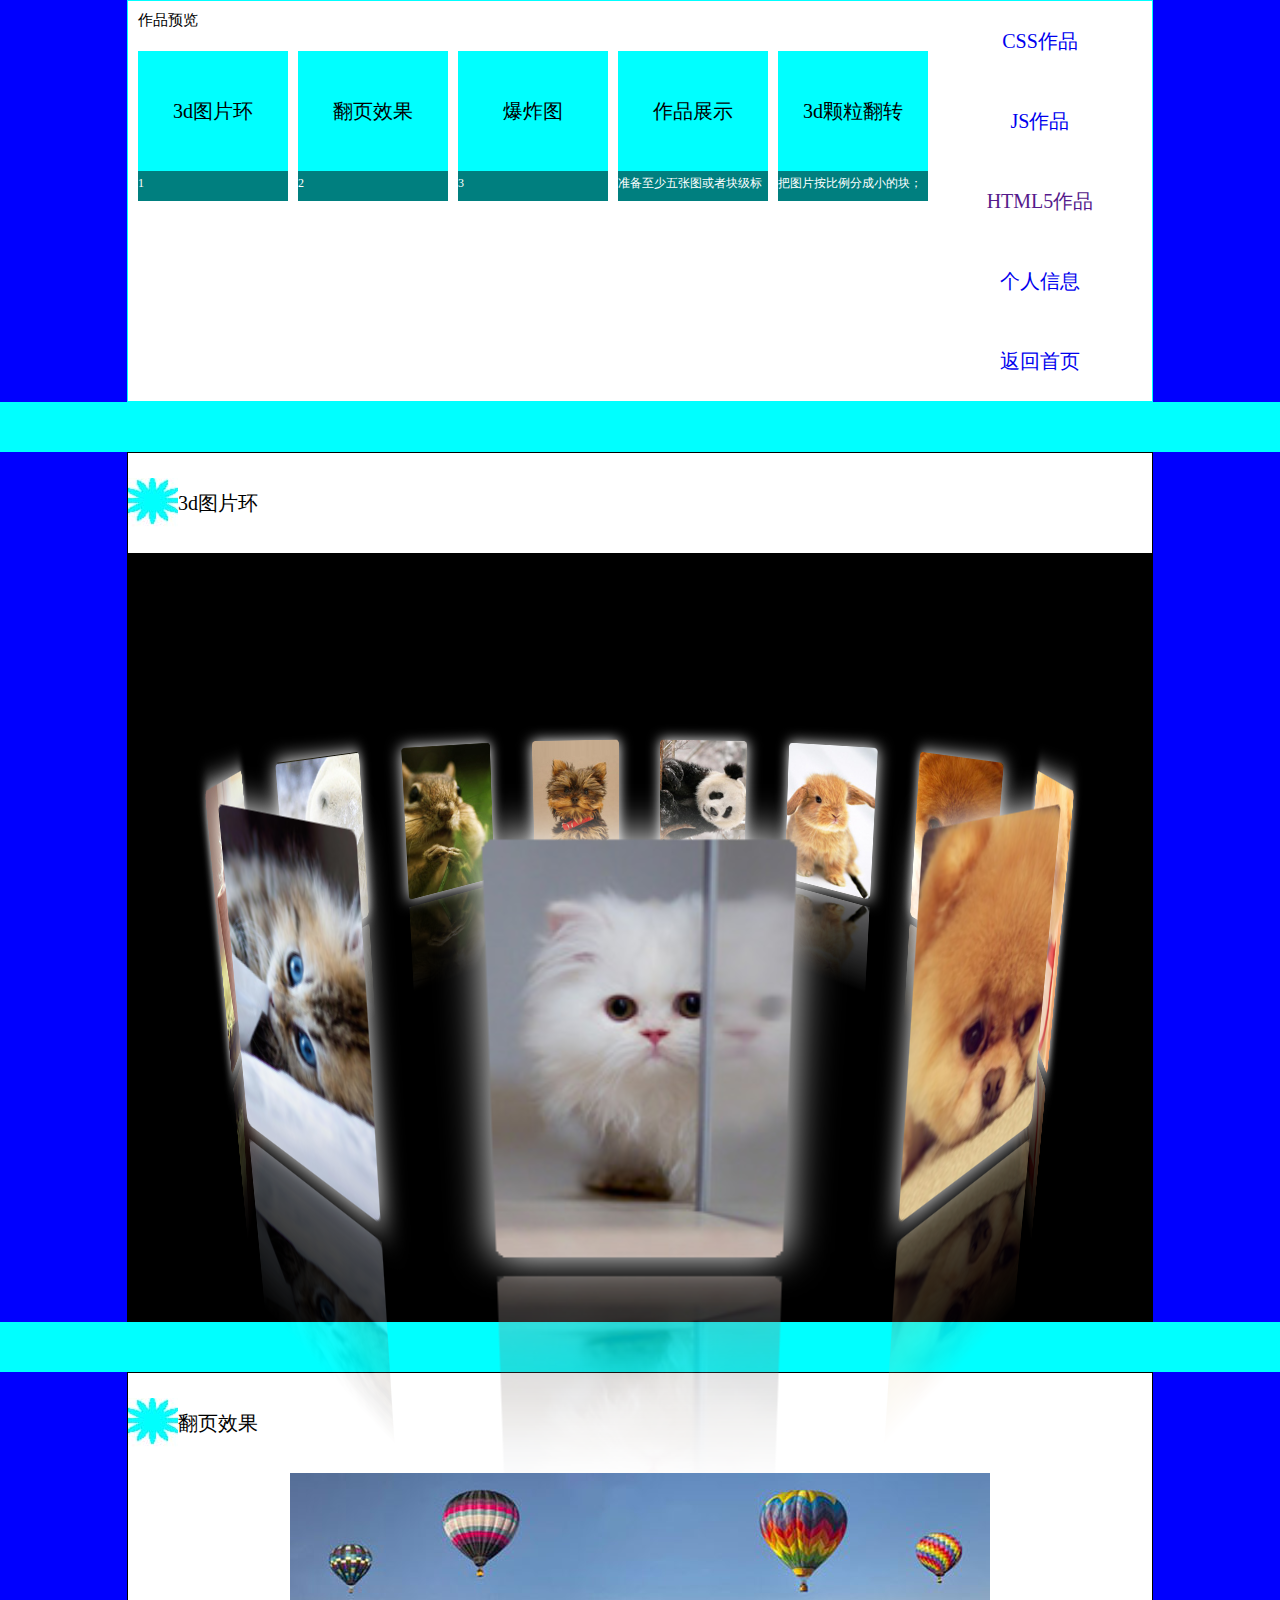
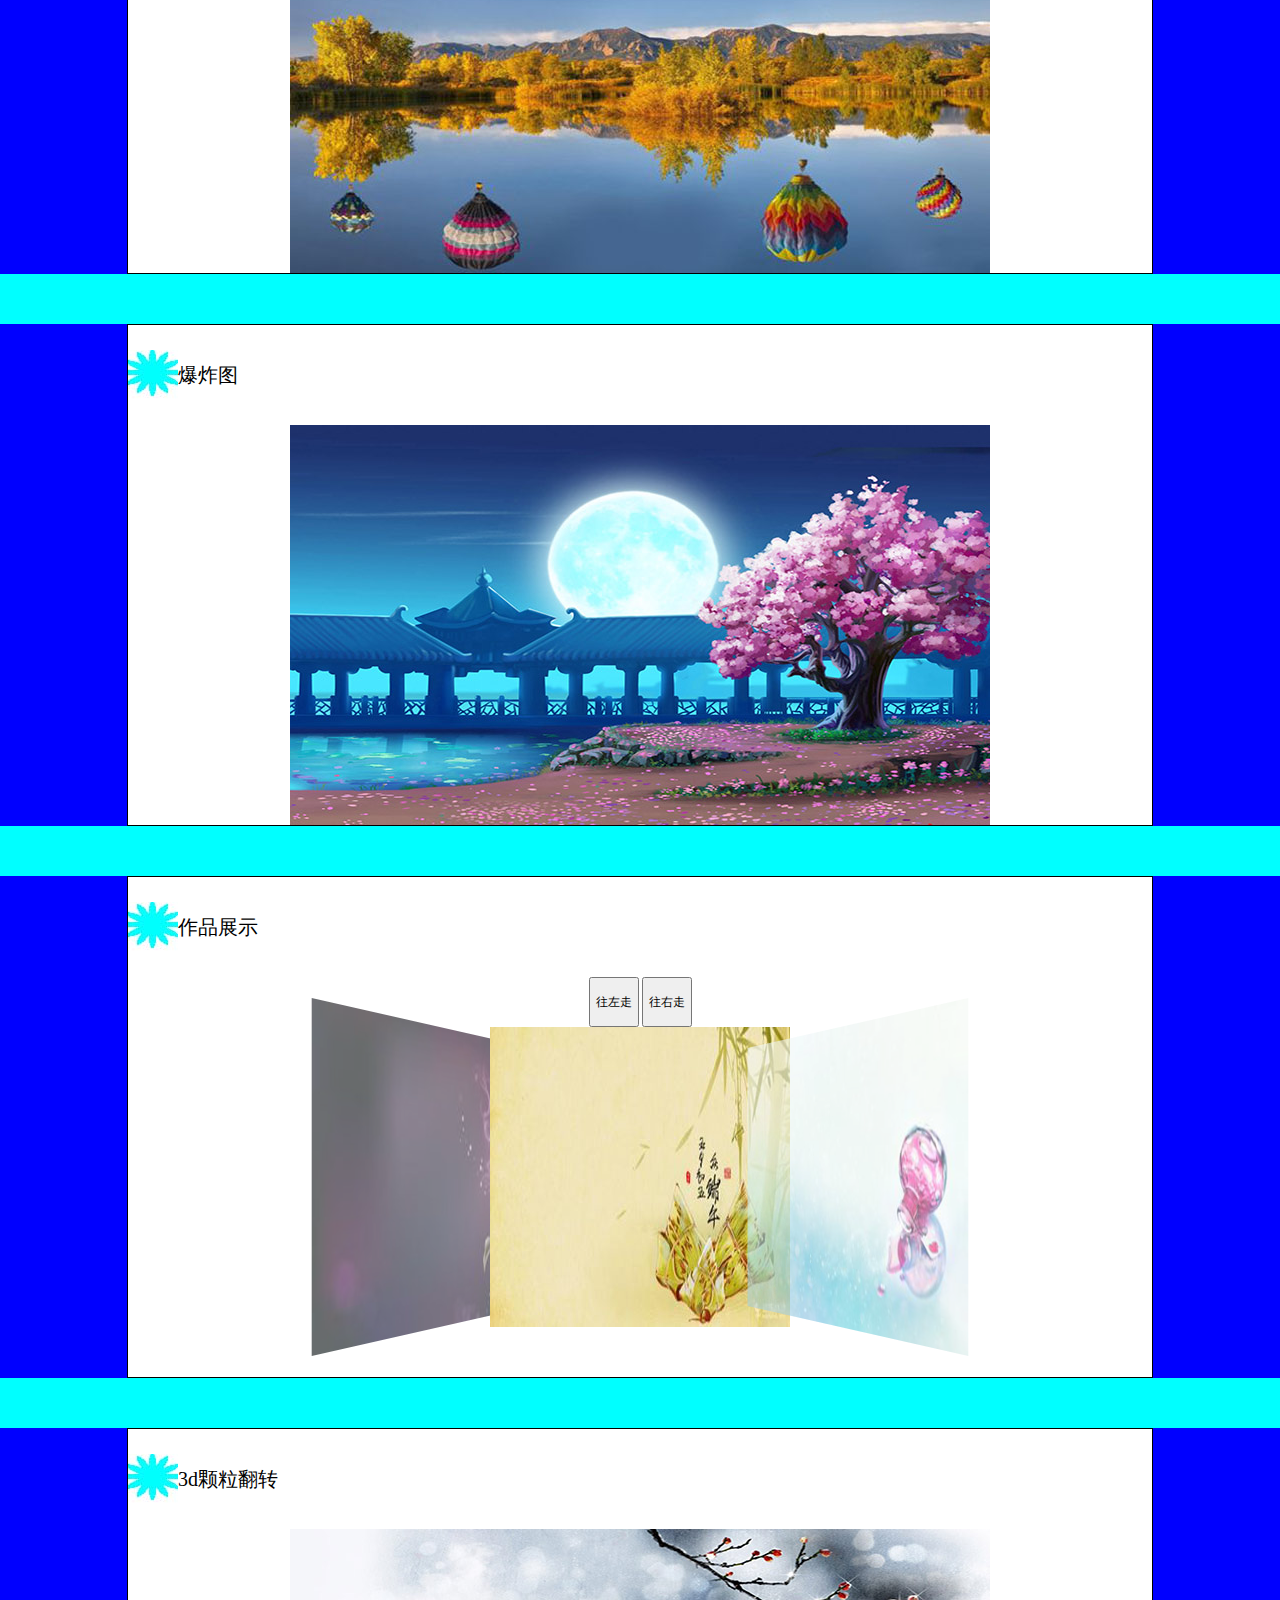
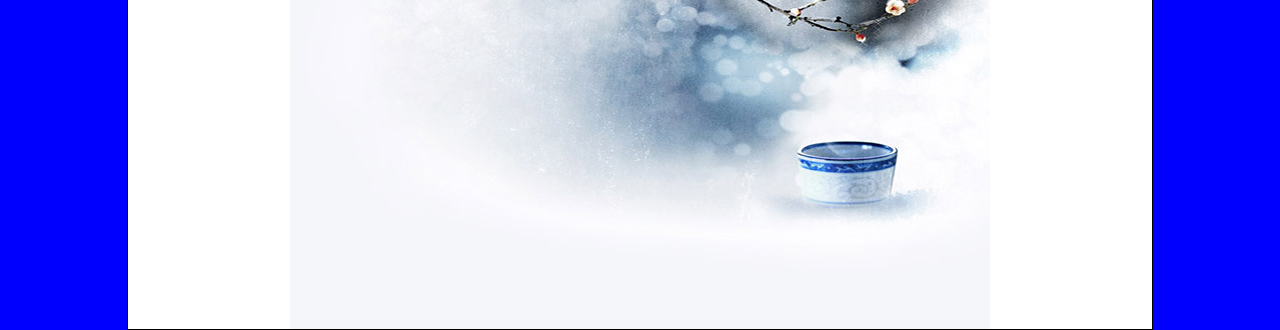
==== jixiaopeng/html5.html @ 23b6e110 "this personal" ====
<!DOCTYPE html>
<html>

	<head>
		<meta charset="UTF-8">
		<title>html5</title>
		<link href="css/html5.css" rel="stylesheet" />
		<link href="css/base.css" rel="stylesheet" />
		<script src="js/move.js"></script>
		<script src="js/html5.js"></script>
		  
	</head>

	<body>

		<header class="clearfix">
			<div class="introduce clearfix"><span id="preview">作品预览</span><ul id="preview_z"><li><i>1</i>3d图片环</li>
			<li><i>2</i>翻页效果</li>
			<li><i>3</i>爆炸图</li>
			<li><i>准备至少五张图或者块级标签；准备空数组存class; 循环数组
			</i>作品展示</li>
			<li><i>把图片按比例分成小的块；翻面；瞬间把图换过来；换图</i>3d颗粒翻转</li></ul></div>
			<nav>
				<a href="http://127.0.0.1:8020/jixiaopeng/css.yemian/css.html">CSS作品</a>
				<a href=" http://127.0.0.1:8020/jixiaopeng/js.html">JS作品</a>
				<a href="">HTML5作品</a>
				<a href="http://127.0.0.1:8020/jixiaopeng/personal_information.html">个人信息</a>
				<a href="http://127.0.0.1:8020/jixiaopeng/index.html">返回首页</a>
			</nav>
		</header>
		<div class="lines"></div>
		<section class="loops">
			<h1>3d图片环</h1>
			<div class="loops_a">
				<ul id="ull_a"></ul>
			</div>
		</section>
		<div class="lines"></div>
		<section class="page_z">
			<h1>翻页效果</h1>
			
		<div id="box">
        <div class="page">
            <div class="front"></div>
            <div class="back"></div>
        </div>
        <div class="page2"></div>
       
    </div>
		</section>
		<div class="lines"></div>
		<section class="explode">
			<h1>爆炸图</h1>
			<div id="box_a"></div>
		</section>
		<div class="lines"></div>
		<section class="works">
			<h1>作品展示</h1>
		<p>
			<input type="button" value="往左走">
          <input type="button" value="往右走">
		</p>	 
         <ul id="ul1_a">
        <li class="l2"><img src="img/html5/img3/1 (1).jpg" alt="1" /></li>
        <li class="l1"> <img src="img/html5/img3/1 (2).jpg" alt="" /></li>
        <li class="cur"><img src="img/html5/img3/1 (3).jpg" alt="" /></li>
        <li class="r1"><img src="img/html5/img3/1 (4).jpg" alt="" /></li>
        <li class="r2"><img src="img/html5/img3/1 (5).jpg" alt="" /></li>
        <li><img src="img/html5/img3/1 (6).jpg" alt="" /></li>
        <li><img src="img/html5/img3/1 (7).jpg" alt="" /></li>
        <li><img src="img/html5/img3/1 (8).jpg" alt="" /></li>
    </ul>
		</section>
		<div class="lines"></div>
		<section class="particle">
			<h1>3d颗粒翻转</h1>
			<div id="box_b">
    </div>
		</section>
	</body>

</html>
---- jixiaopeng/css/html5.css ----
body {
	width: 100%;
	height: 100%;
	background: #0000FF;
}

header,
.page_z,
.explode,
.particle {
	background: #fff;
	overflow: hidden;
}

header {
	height: 400px;
	width: 1024px;
	margin: 0 auto;
	border: 1px solid #0ff;
}

.introduce {
	height: 400px;
	width: 800px;
	float: left;
	position: relative;
}

.introduce span {
	position: absolute;
	left: 10px;
	top: 10px;
	z-index: 2;
	cursor:pointer;
	font-size:15px;
}


.introduce ul {
	width: 800px;
	height: 350px;
	margin-top:50px;
}

.introduce li {
	height: 150px;
	width: 150px;
	text-align: center;
	line-height: 120px;
	float: left;
	font-size: 20px;
	position: relative;
	overflow: hidden;
	background:#0ff;
	margin-left:10px;
}

.introduce li i {
	width: 100%;
	height: 50%;
	position: absolute;
	left: 0;
	bottom: -30%;
	background: rgba(0, 0,0,.5);
	color: #fff;
	transition: 1s all ease;
	text-align: left;
	line-height:25px;
}

 .introduce li i:hover {
	bottom:0%;
}

nav {
	width: 224px;
	height: 400px;
	float: left;
	border-radius: 10px 0 10px 0;
}

nav a {
	display: block;
	text-align: center;
	line-height: 80px;
	font-size: 20px;
}

nav a:hover {
	background: #000;
}

.lines {
	height: 50px;
	width: 100%;
	background: #00FFFF;
}


/*3d环-- start*/

.loops {
	height: 868px;
	width: 1024px;
	margin: 0 auto;
	border: 1px solid #000;
	background:#fff;
}

.particle h1,
.works h1,
.explode h1,
.page_z h1,
.loops h1 {
	height: 100px;
	line-height: 100px;
	font-size: 20px;
	background:url(../img/html5/p.jpg) no-repeat left center;
	padding-left:50px;
}

.loops_a {
	background: #000;
	height: 768px;
	position: relative;
}

#ull_a {
	width: 133px;
	height: 200px;
	position: absolute;
	left: 50%;
	top: 40%;
	margin-left: -67px;
	margin-top: -100px;
	transform: perspective(1200px) rotateY(0deg) rotateX(-15deg);
	transform-style: preserve-3d;
}

#ull_a li {
	width: 100%;
	height: 100%;
	position: absolute;
	left: 0;
	top: 0;
	-webkit-box-shadow: 0 0 20px #fff;
	border-radius: 5px;
	-webkit-box-reflect: below 10px -webkit-linear-gradient(rgba(0, 0, 0, 0) 40%, rgba(0, 0, 0, .4));
	transform: perspective(1200px) rotateY(0deg) translateZ(0px);
}


/*page翻页 --start*/

.page_z {
	height: 500px;
	width: 1024px;
	margin: 0 auto;
	border: 1px solid #000;
}

#box {
	width: 700px;
	height: 400px;
	background: url(../img/html5/img/0.jpg);
	margin: 0 auto;
	position: relative;
}

#box .page {
	width: 50%;
	height: 100%;
	position: absolute;
	right: 0;
	top: 0;
	transform-origin: left center;
	transform-style: preserve-3d;
	z-index: 2;
}

#box .page div {
	width: 100%;
	height: 100%;
	position: absolute;
	left: 0;
	top: 0;
}

#box .front {
	background: url(../img/html5/img/0.jpg) no-repeat right top;
	backface-visibility: hidden;
	z-index: 2;
}

#box .back {
	background: url(../img/html5/img/1.jpg) no-repeat left top;
	transform: scale(-1, 1);
	z-index: 1;
}

#box .page2 {
	width: 50%;
	height: 100%;
	background: url(../img/html5/img/1.jpg) no-repeat right top;
	position: absolute;
	right: 0;
	top: 0;
	z-index: 1;
}


/*爆炸图--start*/

.explode {
	height: 500px;
	width: 1024px;
	border: 1px solid #000;
	margin: 0 auto;
}

#box_a {
	width: 700px;
	height: 400px;
	background: url(../img/html5/img4/1.jpg);
	margin: 0 auto;
	position: relative;
}

#box_a span {
	position: absolute;
	background: url(../img/html5/img4/0.jpg);
}


/*作品展示---start*/

.works {
	height: 500px;
	width: 1024px;
	margin: 0 auto;
	border: 1px solid #000;
	background: #fff;
	position: relative;
}

.works p {
	height: 100px;
	width: 1024px;
	text-align: center;
}

.works p input {
	width: 50px;
	height: 50px;
}

#ul1_a {
	width: 300px;
	height: 300px;
	position: absolute;
	left: 50%;
	top: 60%;
	margin-left: -150px;
	margin-top: -150px;
	perspective: 800px;
}

#ul1_a li {
	width: 300px;
	height: 300px;
	background: #5dcaff;
	font-size: 50px;
	color: #fff;
	text-align: center;
	line-height: 300px;
	position: absolute;
	left: 0;
	top: 0;
	opacity: 0;
	transition: 1s all ease;
}

#ul1_a li.cur {
	opacity: 1;
}

#ul1_a li.l1 {
	transform: translateX(-200px) rotateY(60deg);
	opacity: .6;
}

#ul1_a li.r1 {
	transform: translateX(200px) rotateY(-60deg);
	opacity: .6;
}

#ul1_a li.l2 {
	transform: translateX(-300px) rotateY(80deg);
}

#ul1_a li.r2 {
	transform: translateX(300px) rotateY(-80deg);
}


/*3d颗粒翻转*/

.particle {
	height: 500px;
	border: 1px solid #000;
	margin: 0 auto;
	width: 1024px;
}

#box_b {
	width: 700px;
	height: 400px;
	background: #ccc;
	margin: 0 auto;
	position: relative;
}

#box_b span {
	position: absolute;
	transform-style: preserve-3d;
}

#box_b span .front {
	width: 100%;
	height: 100%;
	position: absolute;
	left: 0;
	top: 0;
	background: url(../img/html5/img5/0.jpg);
	z-index: 2;
	backface-visibility: hidden;
}

#box_b span .back {
	width: 100%;
	height: 100%;
	position: absolute;
	left: 0;
	top: 0;
	background: url(../img/html5/img5/1.jpg);
	transform: scale(-1, 1);
	z-index: 1;
}
---- jixiaopeng/css/base.css ----
*{margin:0; padding:0; font-size:12px;}
h1,h2,h3,h4,h5,h6{font-weight:normal;}
a{text-decoration:none;}
a img{border:0;}
ul,ol,dl,dt,dd{margin:0; padding:0;}
li{list-style:none;}
i,em{font-style:normal;}
b,strong{font-weight:normal;}
.clearfix:after{display:block; content:''; clear:both;}
.clearfix{zoom:1;}
img{vertical-align:top;}
.fl{float:left;}
.fr{float:right;}
a img{vertical-align:top;}
table{border-collapse:collapse;}
th,td{border:1px solid #000; padding:0;}
input,textarea{outline:none;}
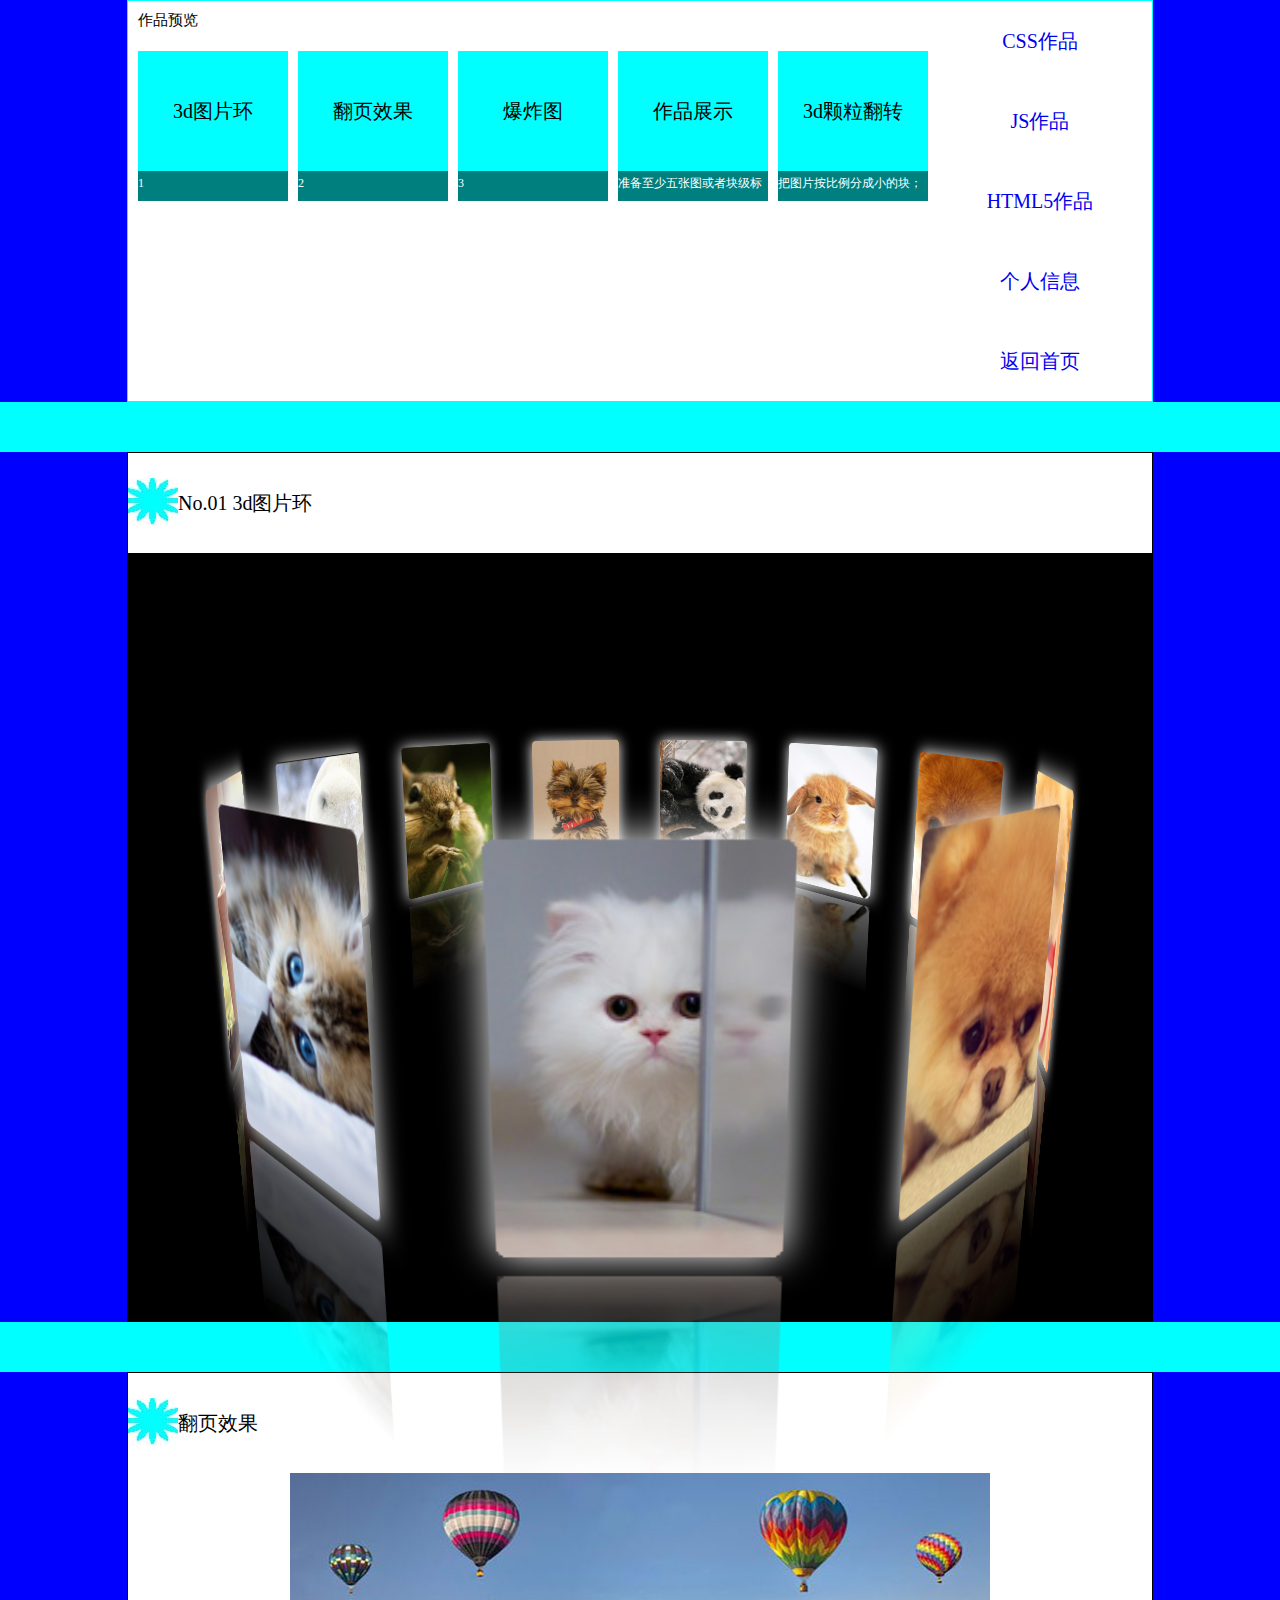
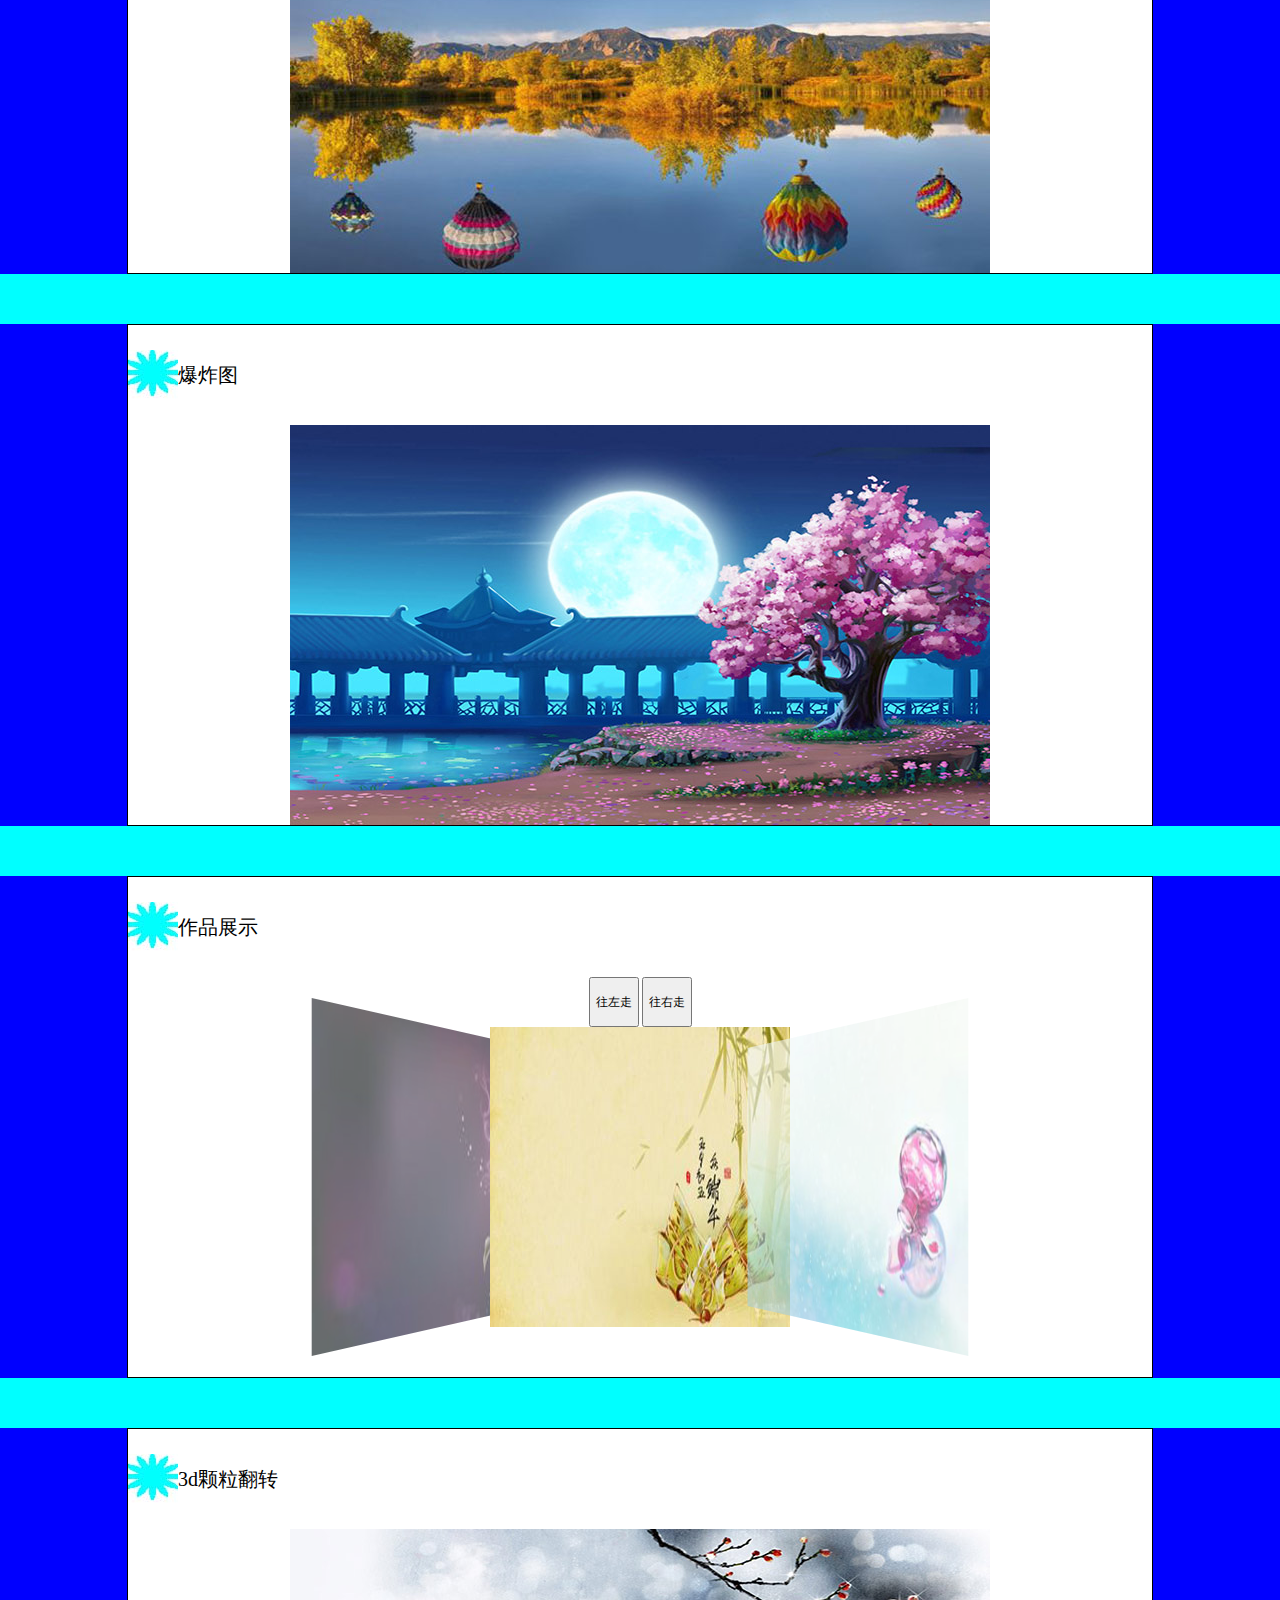
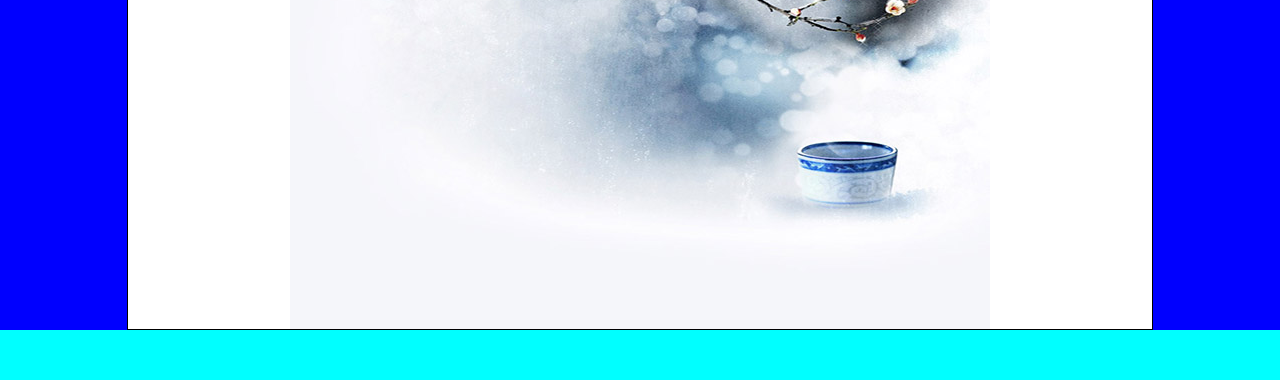
==== commit cd54dd87: "this.index" ====
--- a/jixiaopeng/html5.html
+++ b/jixiaopeng/html5.html
@@ -21,16 +21,16 @@
 			</i>作品展示</li>
 			<li><i>把图片按比例分成小的块；翻面；瞬间把图换过来；换图</i>3d颗粒翻转</li></ul></div>
 			<nav>
-				<a href="http://127.0.0.1:8020/jixiaopeng/css.yemian/css.html">CSS作品</a>
-				<a href=" http://127.0.0.1:8020/jixiaopeng/js.html">JS作品</a>
-				<a href="">HTML5作品</a>
-				<a href="http://127.0.0.1:8020/jixiaopeng/personal_information.html">个人信息</a>
-				<a href="http://127.0.0.1:8020/jixiaopeng/index.html">返回首页</a>
+				<a href="css.yemian/css.html">CSS作品</a>
+				<a href="js.html">JS作品</a>
+				<a href="javascript:;">HTML5作品</a>
+				<a href="personal_information.html">个人信息</a>
+				<a href="index.html">返回首页</a>
 			</nav>
 		</header>
 		<div class="lines"></div>
 		<section class="loops">
-			<h1>3d图片环</h1>
+			<h1> No.01 3d图片环</h1>
 			<div class="loops_a">
 				<ul id="ull_a"></ul>
 			</div>
@@ -77,6 +77,7 @@
 			<div id="box_b">
     </div>
 		</section>
+		<div class="lines"></div>
 	</body>
 
 </html>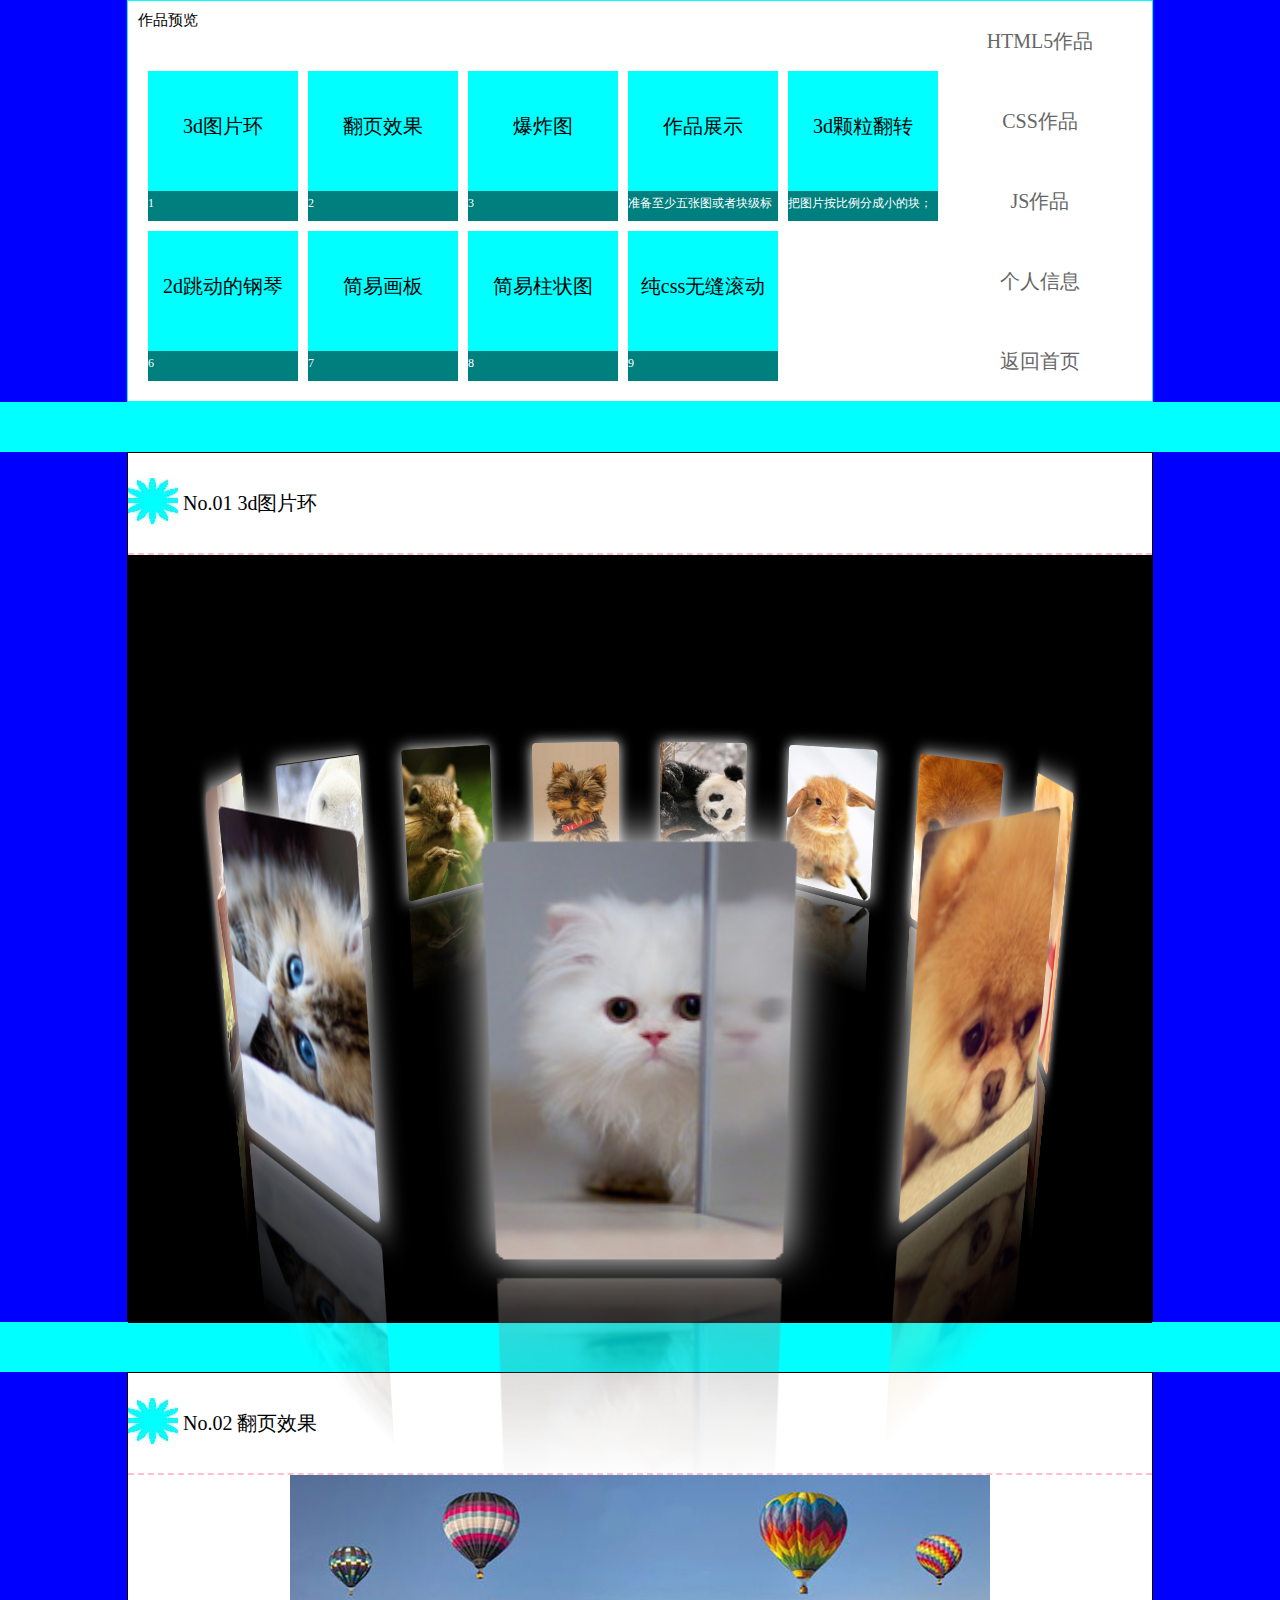
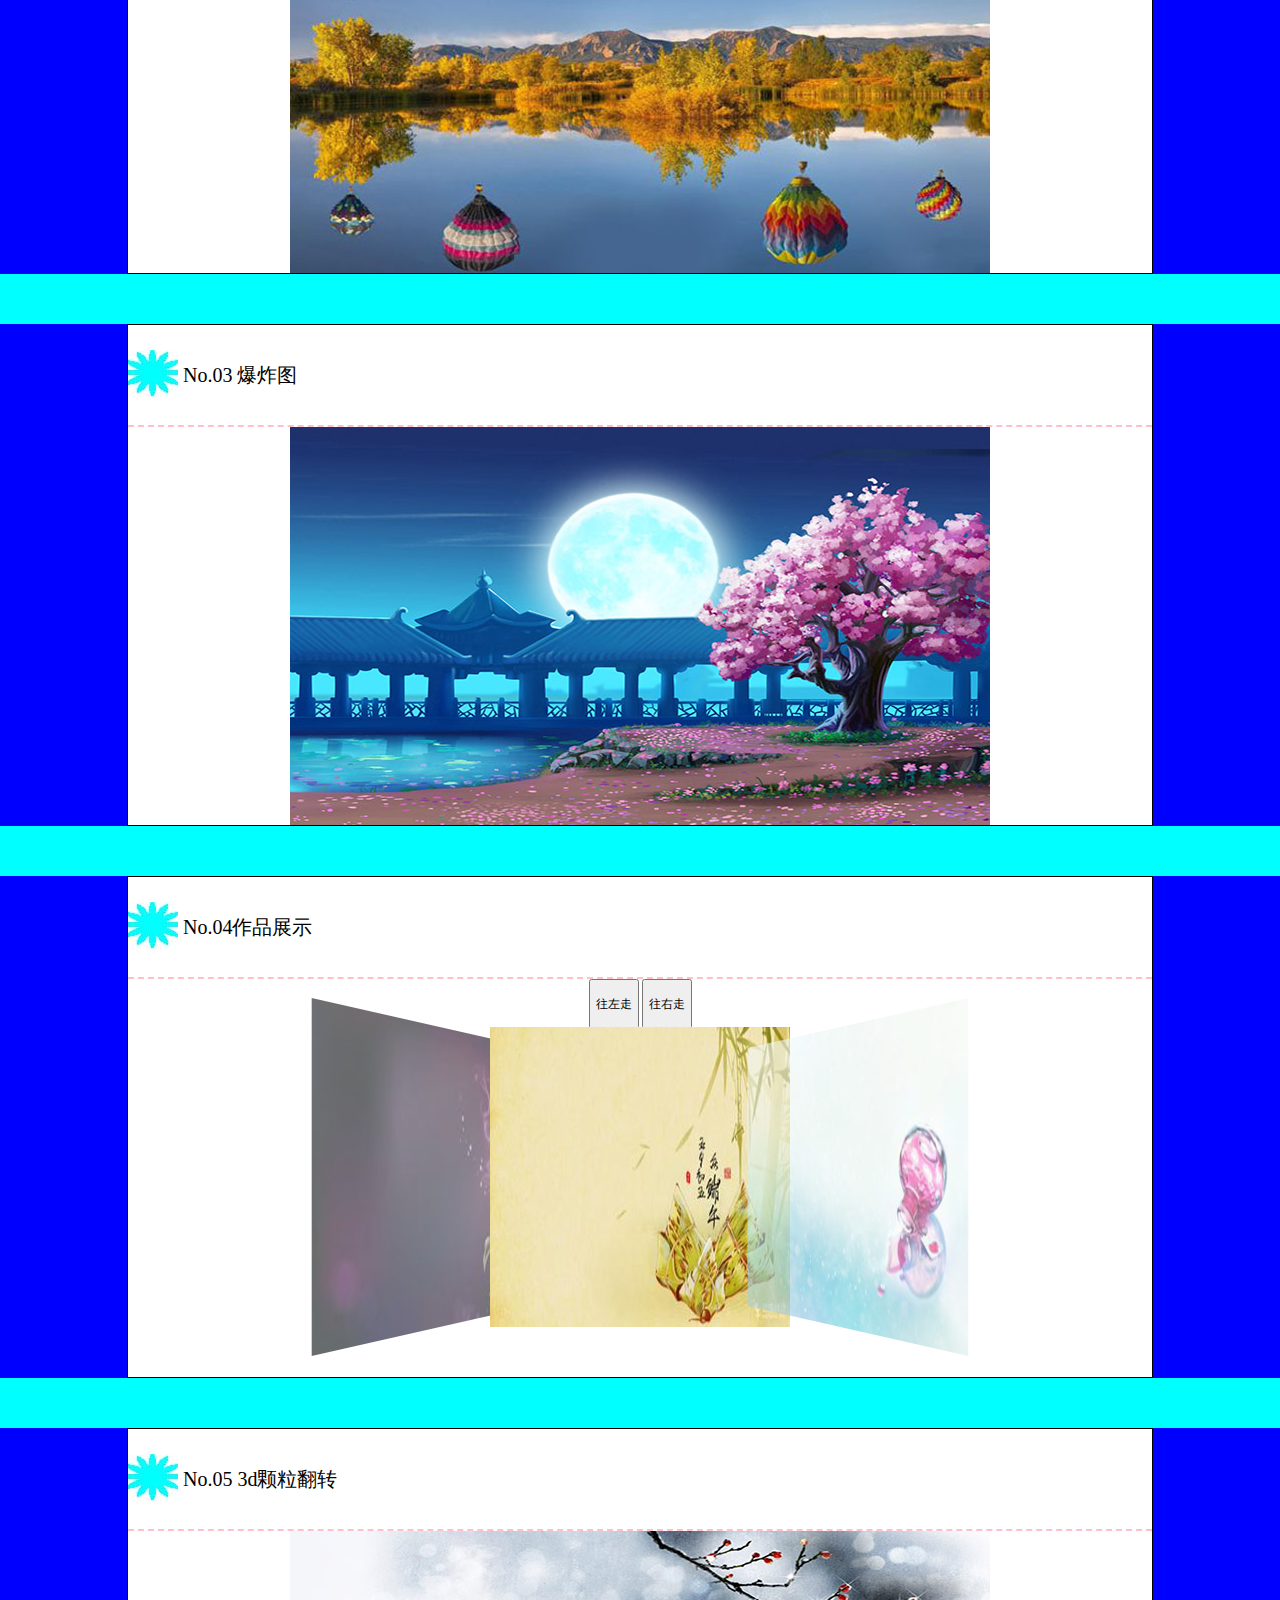
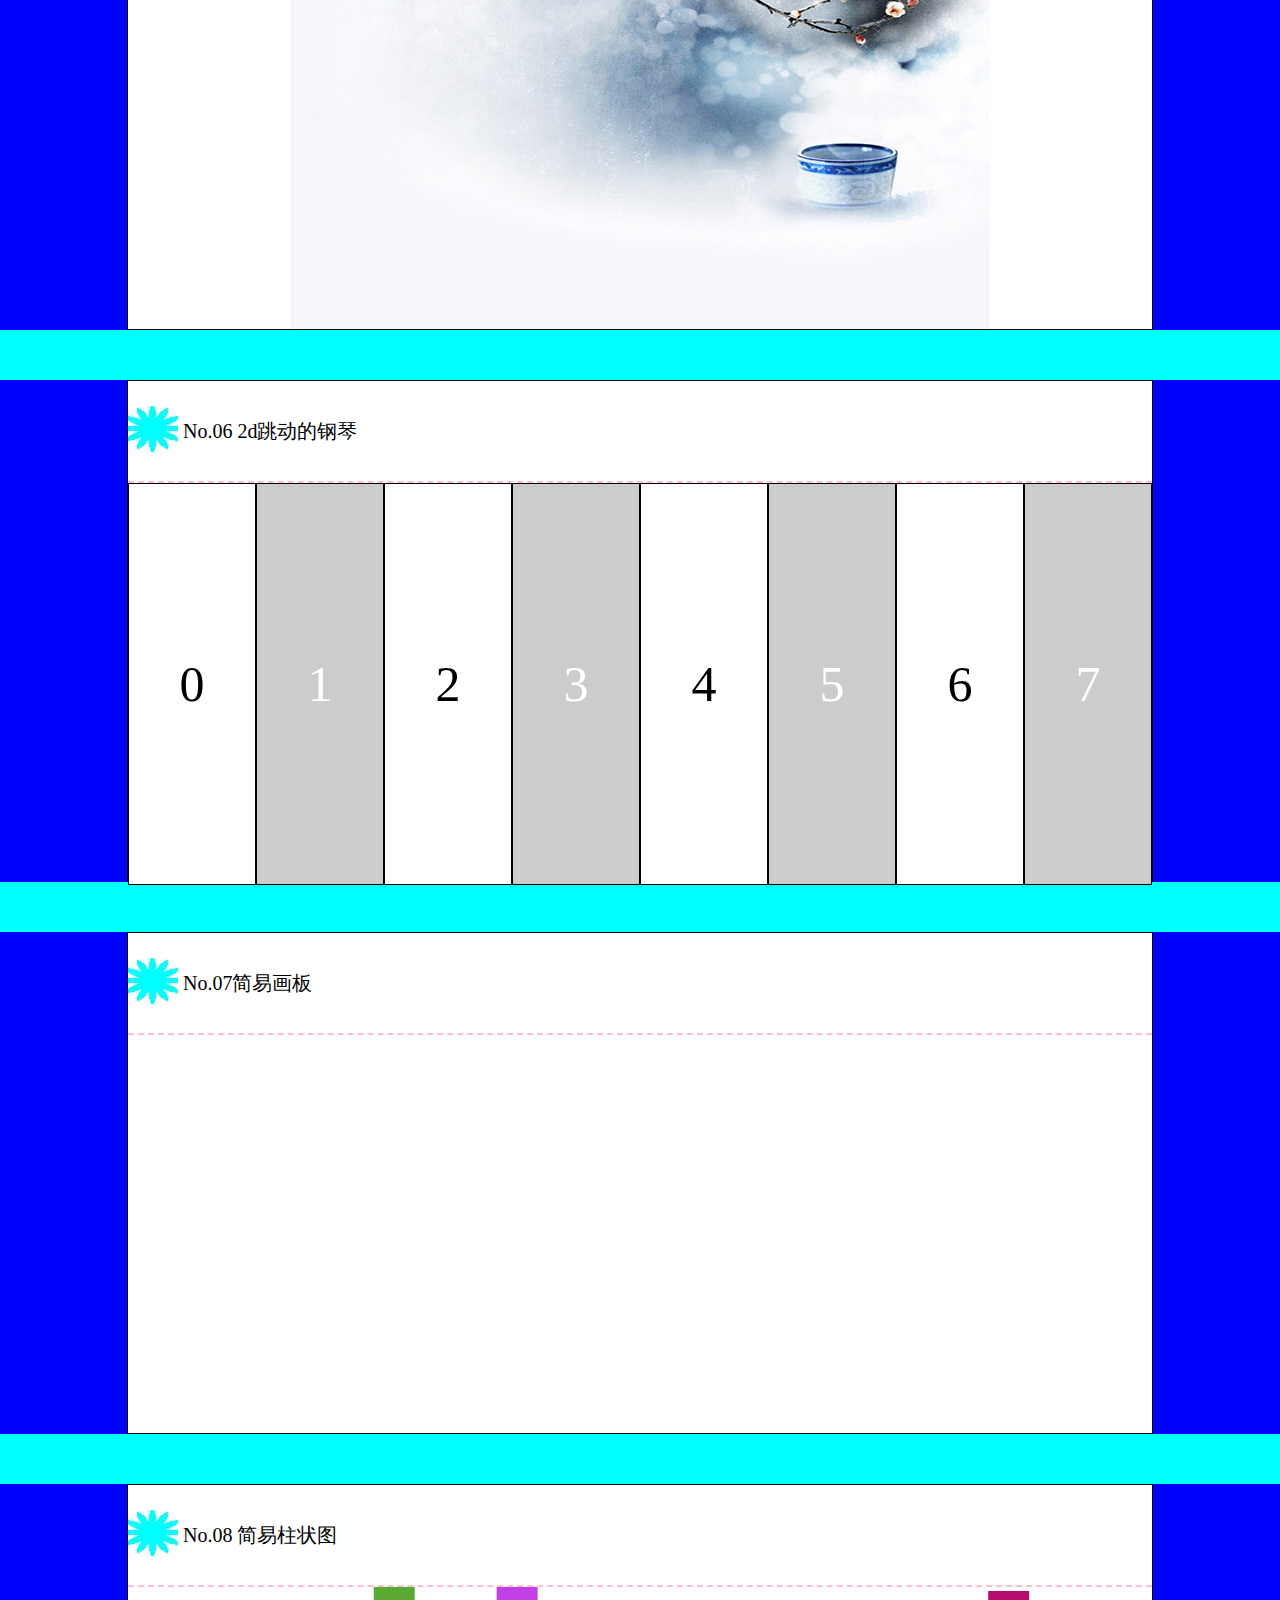
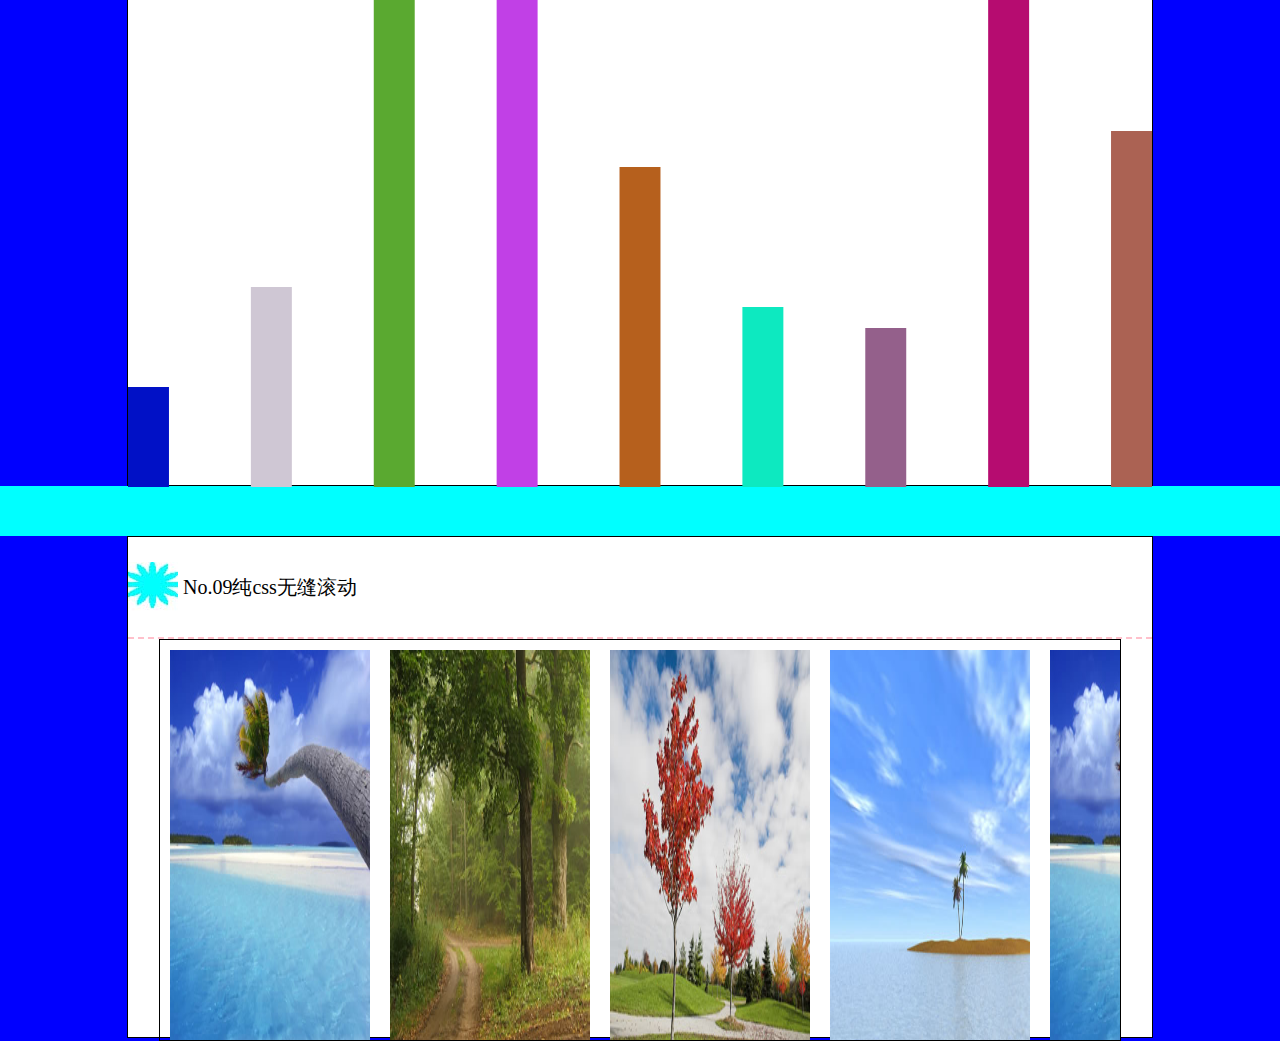
==== commit 3f21beb0: "personal" ====
--- a/jixiaopeng/html5.html
+++ b/jixiaopeng/html5.html
@@ -19,11 +19,15 @@
 			<li><i>3</i>爆炸图</li>
 			<li><i>准备至少五张图或者块级标签；准备空数组存class; 循环数组
 			</i>作品展示</li>
-			<li><i>把图片按比例分成小的块；翻面；瞬间把图换过来；换图</i>3d颗粒翻转</li></ul></div>
+			<li><i>把图片按比例分成小的块；翻面；瞬间把图换过来；换图</i>3d颗粒翻转</li>
+			<li><i>6</i>2d跳动的钢琴</li>
+			<li><i>7</i>简易画板</li>
+			<li><i>8</i>简易柱状图</li>
+			<li><i>9</i>纯css无缝滚动</li></ul></div>
 			<nav>
+				<a href="javascript:;">HTML5作品</a>
 				<a href="css.yemian/css.html">CSS作品</a>
 				<a href="js.html">JS作品</a>
-				<a href="javascript:;">HTML5作品</a>
 				<a href="personal_information.html">个人信息</a>
 				<a href="index.html">返回首页</a>
 			</nav>
@@ -37,7 +41,7 @@
 		</section>
 		<div class="lines"></div>
 		<section class="page_z">
-			<h1>翻页效果</h1>
+			<h1> No.02 翻页效果</h1>
 			
 		<div id="box">
         <div class="page">
@@ -50,12 +54,12 @@
 		</section>
 		<div class="lines"></div>
 		<section class="explode">
-			<h1>爆炸图</h1>
+			<h1> No.03 爆炸图</h1>
 			<div id="box_a"></div>
 		</section>
 		<div class="lines"></div>
 		<section class="works">
-			<h1>作品展示</h1>
+			<h1> No.04作品展示</h1>
 		<p>
 			<input type="button" value="往左走">
           <input type="button" value="往右走">
@@ -73,11 +77,54 @@
 		</section>
 		<div class="lines"></div>
 		<section class="particle">
-			<h1>3d颗粒翻转</h1>
+			<h1>No.05 3d颗粒翻转</h1>
 			<div id="box_b">
     </div>
 		</section>
 		<div class="lines"></div>
+		<section class="piano">
+			<h1> No.06 2d跳动的钢琴</h1>
+			<ul id="piano_a">
+        <li>0</li>
+        <li>1</li>
+        <li>2</li>
+        <li>3</li>
+        <li>4</li>
+        <li>5</li>
+        <li>6</li>
+        <li>7</li>
+   </ul>	
+		</section>
+		<div class="lines"></div>
+		<section class="drawing">
+			<h1> No.07简易画板</h1>
+			 <canvas id="c1" width="1024" height="400"></canvas>
+		</section>
+		<div class="lines"></div>
+		<section class="histogram">
+			<h1>  No.08 简易柱状图</h1>
+			 <canvas id="c2" width="1024" height="500"></canvas>
+		</section>
+		<div class="lines"></div>
+		<section class="move">
+			<h1> No.09纯css无缝滚动</h1>
+			 <div id="move_a">
+        <ul id="move_b">
+            <li><img src="img/html5/1/1.jpg" alt="" /> </li>
+            <li><img src="img/html5/1/2.jpg" alt="" /> </li>
+            <li><img src="img/html5/1/3.jpg" alt="" /></li>
+            <li><img src="img/html5/1/4.jpg" alt="" /></li>
+            <li><img src="img/html5/1/1.jpg" alt="" /></li>
+            <li><img src="img/html5/1/2.jpg" alt="" /></li>
+            <li><img src="img/html5/1/3.jpg" alt="" /></li>
+            <li><img src="img/html5/1/4.jpg" alt="" /></li>
+        </ul>
+    </div>
+		</section>
+		<script type="text/javascript" src="js/sound.js">
+			
+		</script>
+		<img src="img/top_head.png" id="icon" />
 	</body>
 
 </html>--- a/jixiaopeng/css/html5.css
+++ b/jixiaopeng/css/html5.css
@@ -33,6 +33,7 @@
 	z-index: 2;
 	cursor:pointer;
 	font-size:15px;
+	
 }
 
 
@@ -46,13 +47,14 @@
 	height: 150px;
 	width: 150px;
 	text-align: center;
-	line-height: 120px;
+	line-height:110px;
 	float: left;
 	font-size: 20px;
 	position: relative;
 	overflow: hidden;
 	background:#0ff;
 	margin-left:10px;
+	margin-top:10px;
 }
 
 .introduce li i {
@@ -84,10 +86,11 @@
 	text-align: center;
 	line-height: 80px;
 	font-size: 20px;
+	color:#666;
 }
 
 nav a:hover {
-	background: #000;
+	color:red;
 }
 
 .lines {
@@ -106,7 +109,10 @@
 	border: 1px solid #000;
 	background:#fff;
 }
-
+.move h1,
+.histogram h1,
+.drawing h1,
+.piano h1,
 .particle h1,
 .works h1,
 .explode h1,
@@ -116,7 +122,8 @@
 	line-height: 100px;
 	font-size: 20px;
 	background:url(../img/html5/p.jpg) no-repeat left center;
-	padding-left:50px;
+	padding-left:55px;
+	border-bottom:2px dashed pink;
 }
 
 .loops_a {
@@ -345,4 +352,96 @@
 	background: url(../img/html5/img5/1.jpg);
 	transform: scale(-1, 1);
 	z-index: 1;
-}+}
+/*2d 钢琴*/
+.piano{height: 500px;
+	border: 1px solid #000;
+	margin: 0 auto;
+	width: 1024px;
+	background:#fff;}
+ #piano_a li{
+            width: calc(12.5% - 2px);
+            height: 400px;
+            background: #ccc;
+            float: left;
+            font-size: 50px;
+            color: #fff;
+            text-align: center;
+            line-height: 400px;
+            border: 1px solid #000;
+            position: relative;
+            top: 0;
+            left: 0;
+            transition: .4s all ease;
+        }
+        #piano_a li.active{
+            background: #999;
+            top: 5px;
+        }
+   .piano #piano_a li:nth-child(odd){background:#fff; color:#000;} 
+ /*简易画板*/ 
+ .drawing{
+   height: 500px;
+	border: 1px solid #000;
+	margin: 0 auto;
+	width: 1024px;
+	background:#fff;}
+ .histogram{
+   height: 600px;
+	border: 1px solid #000;
+	margin: 0 auto;
+	width: 1024px;
+	background:#fff;}
+	
+/*纯css样式无缝滚动*/
+  .move{
+  	 height: 500px;
+	border: 1px solid #000;
+	margin: 0 auto;
+	width: 1024px;
+	background:#fff;
+  }
+ @keyframes move{
+            0%{
+                transform: translateX(0);
+            }
+            100%{
+                transform: translateX(-480px);
+            }
+        }
+        
+        #move_a{
+            width: 960px;
+            height:400px;
+            border: 1px solid #000;
+            margin: 0 auto;
+            overflow: hidden;
+        }
+        #move_b{
+            width:1920px;
+            animation: 4s move linear infinite;
+        }
+       #move_b li{
+            width: 200px;
+            height:400px;
+            float: left;
+            padding: 10px;
+           
+        }
+         #move_b li img{
+            width:200px;
+            height:400px;
+        }
+
+        #move_b:hover #ul1{
+            animation-play-state: paused;
+        }
+#icon {
+ 	position: fixed;
+ 	right: 10px;
+ 	bottom: 10px;
+ 	display: none;
+ 	border-radius: 50%;
+ 	width: 34px;
+ 	height: 34px;
+ }